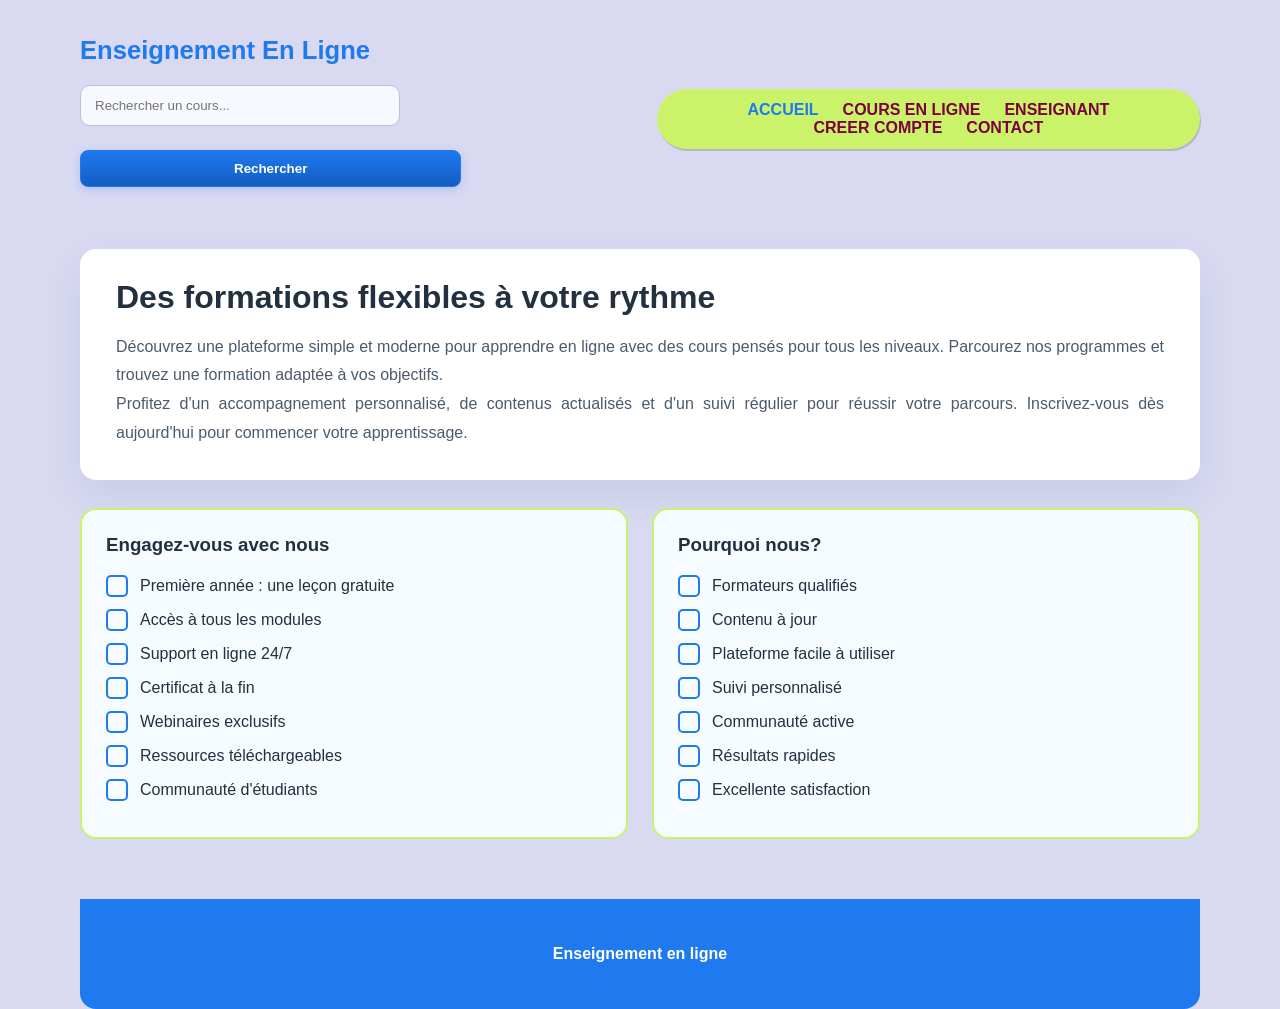
==== tp/index.html @ 48cfa208 "Rename index_html_external_css.html to index.html" ====
<!DOCTYPE html>
<html lang="en">
    <head>
        <meta charset="utf-8"/>
        <meta name="viewport" content="width=device-width, initial-scale=1"/>
        <title>Cascading Style Sheet - CSS</title>
        <link rel="stylesheet" href="css/styles.css">
    </head>
    <body>
        <!-- Commencement de l'entete du document web -->
        <header id="entete_pge">
            <nav id="navigation">
                <div class="contenaire-logo">
                    <h1 class="logo-text">Enseignement en ligne</h1>
                    <form action="#" method="post" class="formSearch">
                        <input type="text" id="input-chercher" placeholder="Rechercher un cours...">
                        <input type="submit" value="Rechercher" class="input-btn">
                    </form> 
                </div>

                <ul class="menu">
                    <li class="menu_item active">
                        <a href="index_html_external_css.html" class="menu_item-link">Accueil</a>
                    </li>
                    <li class="menu_item">
                        <a href="cours_en_ligne.html" class="menu_item-link">Cours en ligne</a>
                    </li>
                    <li class="menu_item">
                        <a href="enseignant.html" class="menu_item-link">Enseignant</a>
                    </li>
                    <li class="menu_item">
                        <a href="creer_compte.html" class="menu_item-link">creer compte</a>
                    </li>
                    <li class="menu_item">
                        <a href="contact.html" class="menu_item-link">Contact</a>
                    </li>
                </ul>
            </nav>
        </header>

        <!-- Le contenaire principal du document web -->
         <main>
            <section class="section-enseignement">
                <h2 class="titre_enseignement">Des formations flexibles à votre rythme</h2>
                <p class="paragraphe_enseignement">
                    Découvrez une plateforme simple et moderne pour apprendre en ligne avec des cours pensés pour tous les niveaux.
                    Parcourez nos programmes et trouvez une formation adaptée à vos objectifs.
                </p>

                <p class="paragraphe_enseignement">
                    Profitez d'un accompagnement personnalisé, de contenus actualisés et d'un suivi régulier pour réussir votre parcours.
                    Inscrivez-vous dès aujourd'hui pour commencer votre apprentissage.
                </p>

            </section>

            <section class="section-box">
                <div class="box-left">
                    <h3>Engagez-vous avec nous</h3>
                    <ul class="checkbox-list">
                        <li><label class="checkbox-label"><input type="checkbox" class="checkbox-input" name="engagement" value="option1"><span class="checkbox-custom"></span>Première année : une leçon gratuite</label></li>
                        <li><label class="checkbox-label"><input type="checkbox" class="checkbox-input" name="engagement" value="option2"><span class="checkbox-custom"></span>Accès à tous les modules</label></li>
                        <li><label class="checkbox-label"><input type="checkbox" class="checkbox-input" name="engagement" value="option3"><span class="checkbox-custom"></span>Support en ligne 24/7</label></li>
                        <li><label class="checkbox-label"><input type="checkbox" class="checkbox-input" name="engagement" value="option4"><span class="checkbox-custom"></span>Certificat à la fin</label></li>
                        <li><label class="checkbox-label"><input type="checkbox" class="checkbox-input" name="engagement" value="option5"><span class="checkbox-custom"></span>Webinaires exclusifs</label></li>
                        <li><label class="checkbox-label"><input type="checkbox" class="checkbox-input" name="engagement" value="option6"><span class="checkbox-custom"></span>Ressources téléchargeables</label></li>
                        <li><label class="checkbox-label"><input type="checkbox" class="checkbox-input" name="engagement" value="option7"><span class="checkbox-custom"></span>Communauté d'étudiants</label></li>
                    </ul>
                </div>
                <div class="box-right">
                    <h3>Pourquoi nous?</h3>
                    <ul class="checkbox-list">
                        <li><label class="checkbox-label"><input type="checkbox" class="checkbox-input" name="raison" value="option1"><span class="checkbox-custom"></span>Formateurs qualifiés</label></li>
                        <li><label class="checkbox-label"><input type="checkbox" class="checkbox-input" name="raison" value="option2"><span class="checkbox-custom"></span>Contenu à jour</label></li>
                        <li><label class="checkbox-label"><input type="checkbox" class="checkbox-input" name="raison" value="option3"><span class="checkbox-custom"></span>Plateforme facile à utiliser</label></li>
                        <li><label class="checkbox-label"><input type="checkbox" class="checkbox-input" name="raison" value="option4"><span class="checkbox-custom"></span>Suivi personnalisé</label></li>
                        <li><label class="checkbox-label"><input type="checkbox" class="checkbox-input" name="raison" value="option5"><span class="checkbox-custom"></span>Communauté active</label></li>
                        <li><label class="checkbox-label"><input type="checkbox" class="checkbox-input" name="raison" value="option6"><span class="checkbox-custom"></span>Résultats rapides</label></li>
                        <li><label class="checkbox-label"><input type="checkbox" class="checkbox-input" name="raison" value="option7"><span class="checkbox-custom"></span>Excellente satisfaction</label></li>
                    </ul>
                </div>
            </section>

         </main>

         <!-- Le pieds de page -->
        <footer class="site-footer">
            <p>Enseignement en ligne</p>
        </footer>


    </body>


</html>
---- tp/css/styles.css ----
body{
    margin: 0;
    min-height: 100vh;
    background-color: #d9d9f1;
    font-family: Arial, sans-serif;
    color: #22303f;
}

*{
    box-sizing: border-box;
}

#navigation{
    display: flex;
    justify-content: space-between;
    align-items: center;
    padding: 18px 0;
    gap: 20px;
}

.contenaire-logo{
    display: flex;
    align-items: center;
    gap: 20px;
    flex-wrap: wrap;
}

.logo-text{
    margin: 0;
    text-transform: capitalize;
    color: #1f79ef;
    font-size: 1.6rem;
}

.menu{
    display: flex;
    flex-wrap: wrap;
    justify-content: center;
    align-items: center;
    list-style: none;
    background-color: #caf36a;
    padding: 12px 14px;
    margin: 0;
    border-radius: 999px;
    box-shadow: 1px 2px rgba(2, 17, 37, 0.18);
}

.menu_item{
    text-transform: uppercase;
    font-weight: bold;
    color: #7c023f;
    margin: 0 12px;
}

.menu_item:hover,
.menu_item:focus,
.menu_item.active{
   color: #1f79ef;
   font-weight: 700;
   transition: color 0.25s ease;
}

.menu_item-link{
    text-decoration: none;
    color: inherit;
}

.formSearch {
    display: flex;
    align-items: center;
    gap: 10px;
    flex-wrap: wrap;
}

.formSearch input[type="text"],
.formSearch input[type="email"],
.formSearch input[type="password"],
.formSearch input[type="tel"],
.formSearch textarea,
.formSearch select {
    width: 100%;
    max-width: 320px;
    padding: 12px 14px;
    border-radius: 10px;
    border: 1px solid #b7c4d9;
    background: #f7f9ff;
    outline: none;
    transition: border-color 0.25s ease, box-shadow 0.25s ease;
}

.formSearch input[type="text"]:focus,
.formSearch input[type="email"]:focus,
.formSearch input[type="password"]:focus,
.formSearch input[type="tel"]:focus,
.formSearch textarea:focus,
.formSearch select:focus {
    border-color: #1f79ef;
    box-shadow: 0 0 0 4px rgba(31, 121, 239, 0.12);
}

#input-chercher {
    min-width: 260px;
}

button,
.input-btn,
input[type="submit"],
input[type="button"] {
    cursor: pointer;
    font-weight: 800;
    padding: 10px 18px;
    border-radius: 8px;
    background: linear-gradient(180deg, #1f79ef 0%, #135dc2 100%);
    color: white;
    border: 1px solid #1f79ef;
    box-shadow: 0 3px 8px rgba(31, 121, 239, 0.22);
    transition: background 0.3s ease, transform 0.2s ease, box-shadow 0.3s ease;
}

button:hover,
button:focus,
.input-btn:hover,
.input-btn:focus,
input[type="submit"]:hover,
input[type="submit"]:focus,
input[type="button"]:hover,
input[type="button"]:focus {
    background: linear-gradient(180deg, #135dc2 0%, #0d47a1 100%);
    transform: translateY(-1px);
    box-shadow: 0 6px 12px rgba(13, 71, 161, 0.22);
    outline: none;
}

#entete_pge {
    padding-top: 18px;
}

main {
    padding: 30px 0 60px;
}

.section-enseignement {
    background-color: white;
    border-radius: 16px;
    text-align: justify;
    padding: 32px 36px;
    box-shadow: 0 16px 40px rgba(23, 64, 135, 0.08);
    margin-bottom: 28px;
}

.titre_enseignement {
    font-size: clamp(2rem, 2.5vw, 3.5rem);
    margin: 0 0 18px;
    max-width: 820px;
    text-align: left;
    line-height: 1.05;
}

.paragraphe_enseignement {
    line-height: 1.8;
    padding: 0;
    margin: 0;
    color: #4b5b6b;
}

.item-icon {
    margin-right: 8px;
}

.checkbox-list {
    list-style: none;
    padding: 0;
    margin: 0;
}

.checkbox-list li {
    margin-bottom: 12px;
}

.checkbox-label {
    display: flex;
    align-items: center;
    gap: 12px;
    cursor: pointer;
    font-weight: 500;
}

.checkbox-input {
    position: absolute;
    opacity: 0;
    width: 0;
    height: 0;
}

.checkbox-custom {
    width: 22px;
    height: 22px;
    display: inline-flex;
    align-items: center;
    justify-content: center;
    border: 2px solid #1f79ef;
    border-radius: 5px;
    transition: background 0.2s ease, color 0.2s ease, transform 0.15s ease;
    color: transparent;
}

.checkbox-input:checked + .checkbox-custom {
    background: #1f79ef;
    color: white;
}

.checkbox-custom::before {
    content: "✓";
    font-size: 14px;
    color: transparent;
}

.checkbox-input:checked + .checkbox-custom::before {
    color: white;
}

.section-box {
    display: flex;
    justify-content: space-between;
    margin: 24px 0 0;
    flex-wrap: wrap;
    gap: 24px;
}

.box-left,
.box-right {
    border: 2px solid #caf36a;
    border-radius: 16px;
    width: calc(50% - 12px);
    padding: 24px;
    background: #f5fbff;
}

.box-left h3,
.box-right h3 {
    margin-top: 0;
}

.formSearch input,
.formSearch textarea,
.formSearch select {
    display: block;
    width: 100%;
    margin-bottom: 14px;
}

.formSearch textarea {
    min-height: 120px;
    resize: vertical;
}

.site-footer {
    background-color: #1f79ef;
    font-weight: bold;
    color: white;
    text-align: center;
    padding: 30px 0;
    border-radius: 0 0 16px 16px;
}

footer,
main,
#entete_pge {
    width: min(1120px, calc(100% - 32px));
    margin: 0 auto;
}

@media (max-width: 900px) {
    .menu {
        justify-content: center;
    }

    .box-left,
    .box-right {
        width: 100%;
    }
}

@media (max-width: 680px) {
    .formSearch {
        flex-direction: column;
        align-items: stretch;
    }

    #input-chercher {
        max-width: 100%;
    }

    .menu_item {
        margin: 8px 8px;
    }
}
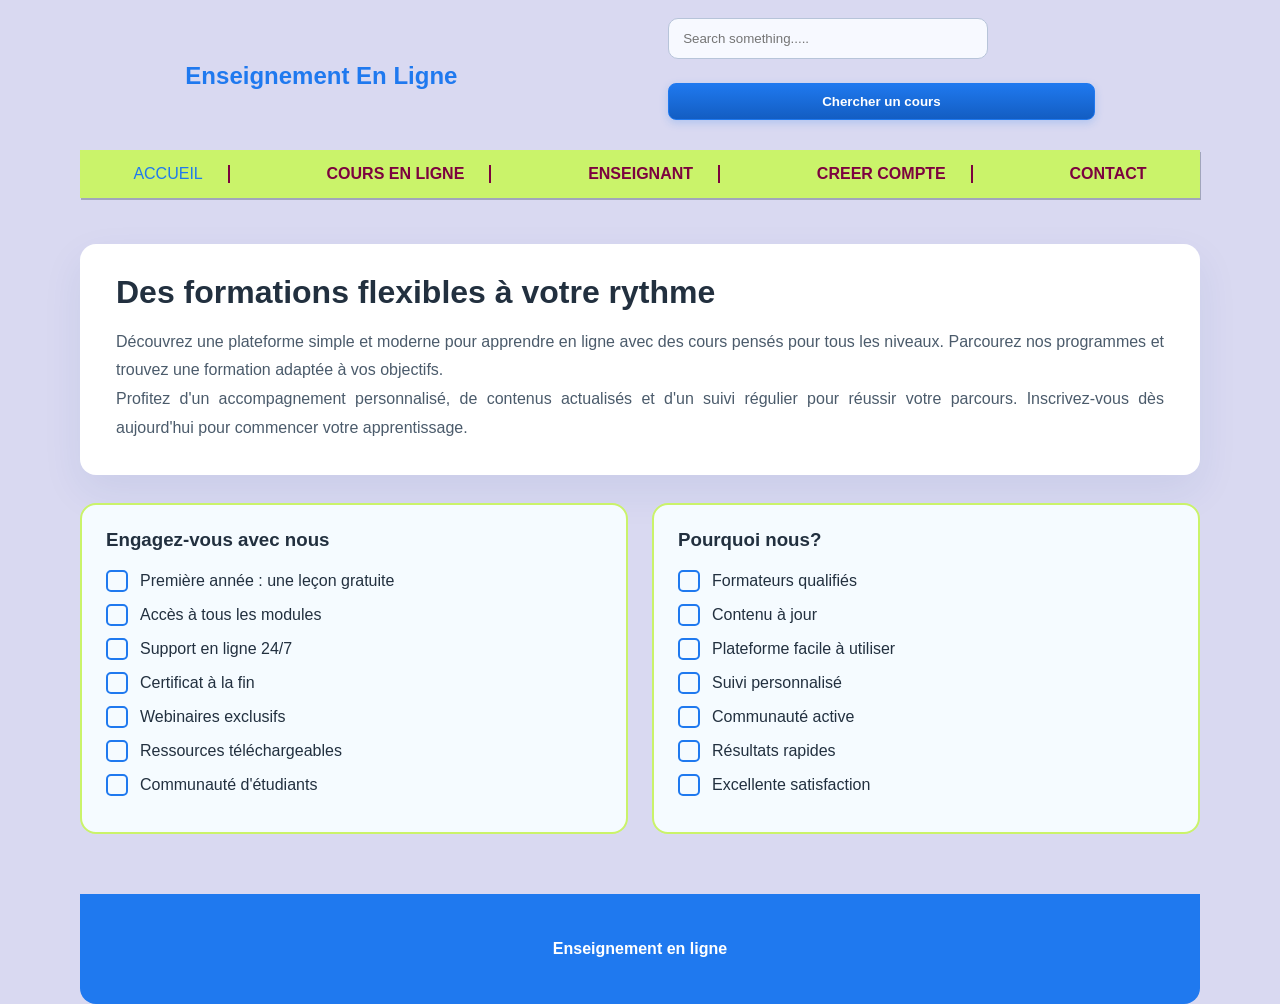
==== commit b61c9ec6: "Add files via upload" ====
--- a/tp/index.html
+++ b/tp/index.html
@@ -11,10 +11,10 @@
         <header id="entete_pge">
             <nav id="navigation">
                 <div class="contenaire-logo">
-                    <h1 class="logo-text">Enseignement en ligne</h1>
+                    <h1 class="logo-text">Enseignement En Ligne</h1>
                     <form action="#" method="post" class="formSearch">
-                        <input type="text" id="input-chercher" placeholder="Rechercher un cours...">
-                        <input type="submit" value="Rechercher" class="input-btn">
+                        <input type="text" id="input-chercher" placeholder="Search something.....">
+                        <input type="submit" value="Chercher un cours" class="input-btn">
                     </form> 
                 </div>
 
--- a/tp/css/styles.css
+++ b/tp/css/styles.css
@@ -12,57 +12,54 @@
 
 #navigation{
     display: flex;
-    justify-content: space-between;
-    align-items: center;
-    padding: 18px 0;
-    gap: 20px;
+    flex-direction: column;
+    justify-content: start;
 }
 
 .contenaire-logo{
     display: flex;
-    align-items: center;
-    gap: 20px;
-    flex-wrap: wrap;
+    justify-content: space-around;
+    align-items: center;
 }
 
 .logo-text{
     margin: 0;
     text-transform: capitalize;
     color: #1f79ef;
-    font-size: 1.6rem;
 }
 
 .menu{
     display: flex;
-    flex-wrap: wrap;
-    justify-content: center;
+    justify-content: space-around;
     align-items: center;
     list-style: none;
     background-color: #caf36a;
-    padding: 12px 14px;
-    margin: 0;
-    border-radius: 999px;
-    box-shadow: 1px 2px rgba(2, 17, 37, 0.18);
+    padding: 15px 5px;
+    box-shadow: 1px 2px rgba(2, 17, 37, 0.26);
 }
 
 .menu_item{
     text-transform: uppercase;
     font-weight: bold;
     color: #7c023f;
-    margin: 0 12px;
 }
 
 .menu_item:hover,
 .menu_item:focus,
 .menu_item.active{
    color: #1f79ef;
-   font-weight: 700;
-   transition: color 0.25s ease;
+   font-weight: 300;
+   transition: all 0.3ms;
+}
+
+.menu_item:not(:last-child){
+    border-right: 2px solid #7c023f;
+    padding-right: 25px;
 }
 
 .menu_item-link{
     text-decoration: none;
-    color: inherit;
+    color: unset;
 }
 
 .formSearch {
